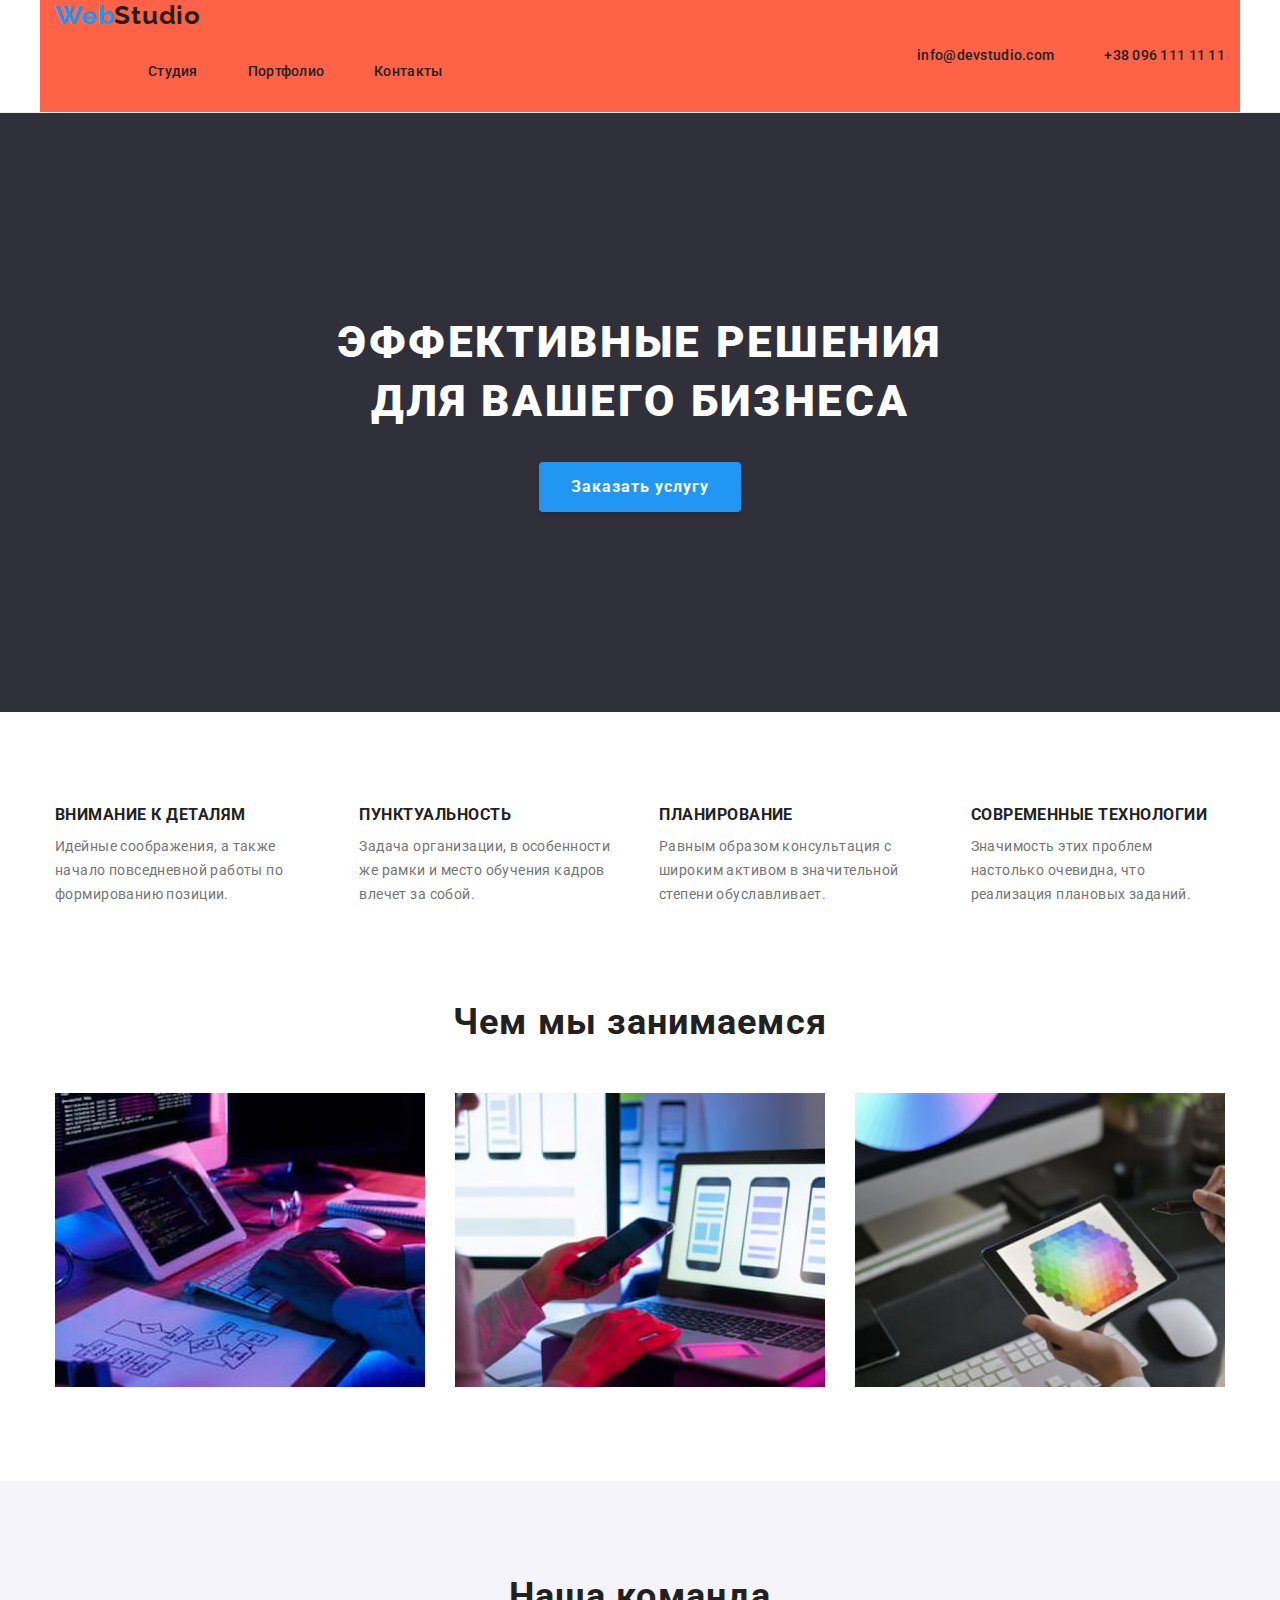
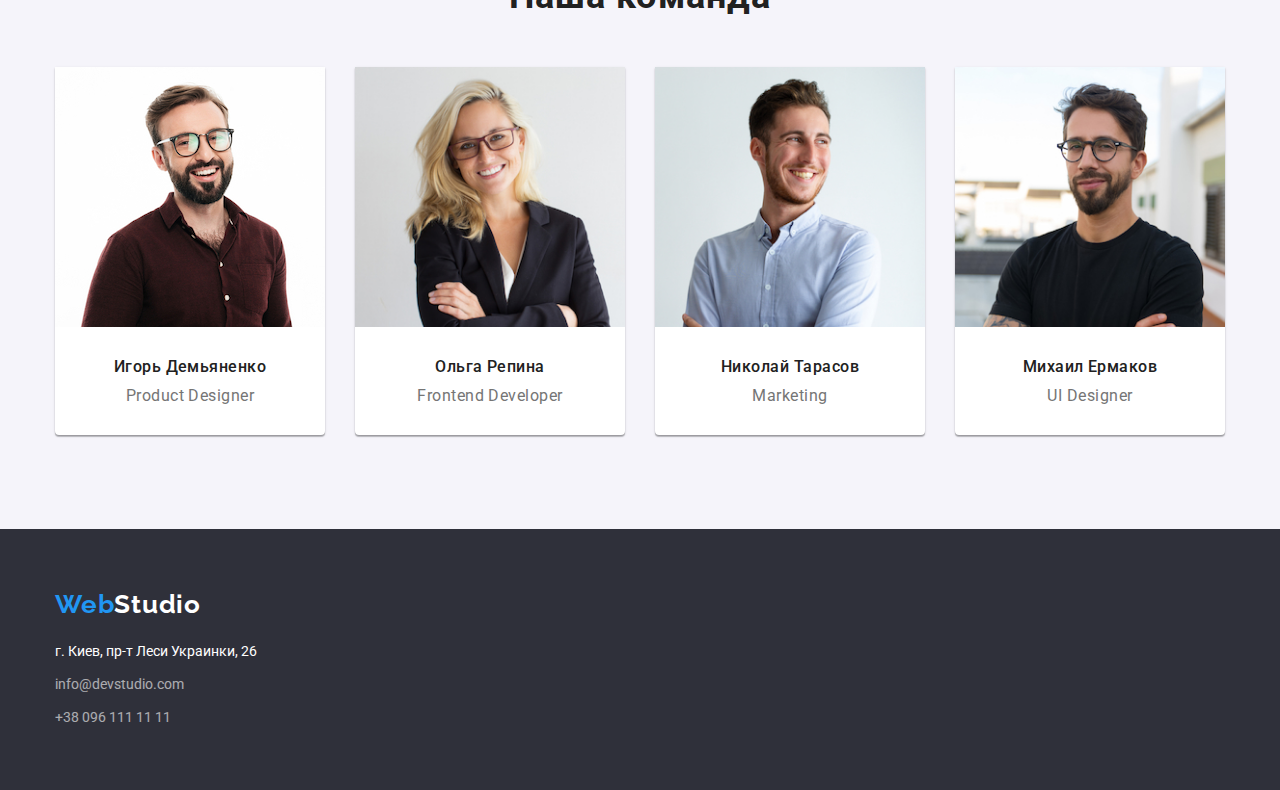
==== index.html @ 1a5c5057 "02.12.2022-001" ====
<!DOCTYPE html>
<html lang="ru">

<head>
    <meta charset="UTF-8">
    <meta http-equiv="X-UA-Compatible" content="IE=edge">
    <meta name="viewport" content="width=device-width, initial-scale=1.0">
    <link rel="preconnect" href="https://fonts.googleapis.com">
    <link rel="preconnect" href="https://fonts.gstatic.com" crossorigin>
    <link
        href="https://fonts.googleapis.com/css2?family=Raleway:wght@700&family=Roboto:wght@400;500;700;900&display=swap"
        rel="stylesheet">
    <link rel="stylesheet" href="https://cdnjs.cloudflare.com/ajax/libs/modern-normalize/1.1.0/modern-normalize.css"
        integrity="sha512-Y0MM+V6ymRKN2zStTqzQ227DWhhp4Mzdo6gnlRnuaNCbc+YN/ZH0sBCLTM4M0oSy9c9VKiCvd4Jk44aCLrNS5Q=="
        crossorigin="anonymous" referrerpolicy="no-referrer" />
    <link rel="stylesheet" href="./css/styles.css">
    <title>Document</title>
</head>



<body>
    <!--Хедер-->

    <header class="border-bottom-style">

<div class="container main-nav">

        <nav>
            <a class="logo" href="./index.html">
                Web<spam class="studio-black">Studio</spam> </a>
            <ul class="nav-links">
                <li class="item"><a href="./index.html" class="link">Студия</a></li>
                <li class="item"><a href="./portfolio.html" class="link">Портфолио</a></li>
                <li class="item"><a href="" class="link">Контакты</a></li>
            </ul>

            
        </nav>

<ul class="header-contacts">
    <li class="item"><a href="mailto:info@devstudio.com" class="link">info@devstudio.com</a>
    </li>
    <li class="item"><a href="tel:+380961111111" class="link">+38 096 111 11 11
        </a></li>
</ul>
</div>
    </header>

    <!--Средняя часть документа-->

    <main>

        <!--Секция "Заказать услугу"-->

        <section class=" section hero">
            <div class="container">
                <h1 class="header">Эффективные решения<br> для вашего бизнеса</h1>
                <button type="button" class="button-hero">Заказать услугу</button>
            </div>
        </section>

        <!--Секция "Наши особенности"-->

        <section class=" section unique">
            <div class="container">
                <ul class="unique-list">
                    <li class="item">
                        <h3 class="header">Внимание к деталям</h3>
                        <p class="text">Идейные соображения, а также начало повседневной работы по формированию
                            позиции.</p>
                    </li>
                    <li class="item">
                        <h3 class="header">Пунктуальность</h3>
                        <p class="text">Задача организации, в особенности же рамки и место обучения кадров влечет за
                            собой.</p>
                    </li>
                    <li class="item">
                        <h3 class="header">Планирование</h3>
                        <p class="text">Равным образом консультация с широким активом в значительной степени
                            обуславливает.</p>
                    </li>
                    <li class="item">
                        <h3 class="header">Современные технологии</h3>
                        <p class="text">Значимость этих проблем настолько очевидна, что реализация плановых заданий.
                        </p>
                    </li>

                </ul>
            </div>
        </section>

        <!--Секция "Чем мы занимаемся"-->

        <section class="section images-samples">
            <div class="container">
                <h2 class="header">Чем мы занимаемся</h2>
                <ul class="list">
                    <li class="item"><img class="image" src="./images/index/img.jpg" alt="Картинка" width="370"></li>
                    <li class="item"><img class="image" src="./images/index/img-1.jpg" alt="Еще одна картинка"
                            width="370"></li>
                    <li class="item"><img class="image" src="./images/index/img-2.jpg"
                            alt="Еще одна и еще одна картинка" width="370"></li>
                </ul>
            </div>
        </section>

        <!--Секция "Команда молодости нашей"-->
        <section class="section our-team">
            <div class="container">
                <h2 class="section-header-team">Наша команда</h2>
                <ul class="list">
                    <li class="item"><img class="image" src="./images/index/member-1.jpg" alt="Член команды №1"
                            width="270">
                        <div class="padding-30"><h3 class="header">Игорь Демьяненко</h3>
                        <p class="text">Product Designer</p></div>
                    </li>
                    <li class="item">
                        <img class="image" src="./images/index/member-2.jpg" alt="Член команды №2" width="270">
                        <div class="padding-30"><h3 class="header">Ольга Репина</h3>
                        <p class="text">Frontend Developer</p></div>
                    </li>
                    <li class="item">
                        <img class="image" src="./images/index/member-3.jpg" alt="Член команды №3" width="270">
                        <div class="padding-30"><h3 class="header">Николай Тарасов</h3>
                        <p class="text">Marketing</p></div>

                    </li>
                    <li class="item">
                        <img class="image" src="./images/index/member-4.jpg" alt="Член команды №4" width="270">
                        <div class="padding-30"><h3 class="header">Михаил Ермаков</h3>
                        <p class="text">UI Designer</p></div>

                    </li>
                </ul>
            </div>
        </section>

    </main>

    <footer class="footer ">

        <div class="container">
            <a class="logo logo-footer" href="">Web<spam class="studio-white">Studio</spam></a>
            <address>
                <ul class="footer-adress">
                    <li class="item"><a class="link" href="">г. Киев, пр-т Леси Украинки, 26</a></li>
                    <li class="item"><a class="link opacity-60" href="mailto:info@devstudio.com">info@devstudio.com</a>
                    </li>
                    <li class="item"><a class="link opacity-60" href="tel:+380961111111">+38 096 111 11 11</a></li>
                </ul>
            </address>
        </div>
    </footer>
</body>

</html>
---- css/styles.css ----
/* Глобальный класс */

:root {
  --primary-text-color: #212121;
  --secondary-text-color: #757575;
  --accent-text-color: #2196f3;
  --background-color-number-two: #2f303a;
}

body {
  background-color: #ffffff;
  font-family: "Roboto", sans-serif;
  font-size: 14px;
  font-weight: 400;
  color: var(--primary-text-color);
}

button {
  cursor: pointer;
  border: 0;
}

h1,
h2,
h3,
p,
ul {
  margin: 0;
  padding: 0;
}

/* Спочатку приберемо крапки зі списку */

.nav-links,
.header-contacts,
.unique-list,
.images-samples,
.our-team .list,
.footer-adress,
.selector-list,
.work-sectors,
.images-samples .list {
  list-style-type: none;
}

.container {
  width: 1200px;
  margin: 0 auto;
  padding-left: 15px;
  padding-right: 15px;
}
.section {
  padding-top: 94px;
  padding-bottom: 94px;
}

/* Лого, Нав и Хедер */

/* ЛОГО */

.border-bottom-style {
  border-bottom: 1px solid #ececec;
}

.logo {
  font-family: "Raleway", sans-serif;
  text-decoration: none;
  color: var(--accent-text-color);
  font-weight: 700;
  font-size: 26px;
  line-height: 1.2;
  letter-spacing: 0.03em;
  padding-top: 24px;
  padding-bottom: 25px;
}

.studio-black {
  color: var(--primary-text-color);
}
.studio-white {
  color: #ffffff;
}

/* .logo:hover,
.logo:focus {
  text-decoration: underline;
} */

/* НАВ */

.main-nav {
  display: flex;
  align-items: center;
  background-color: tomato;
}

.nav-links {
  display: flex;
  margin-left: 93px;
}

.nav-links .item:not(:first-child) {
  margin-left: 50px;
}

.nav-links .link {
  padding-top: 32px;
  padding-bottom: 32px;
  color: var(--primary-text-color);
  font-weight: 500;
  text-decoration: none;
  line-height: 1.17;
  letter-spacing: 0.02em;
  display: block;
}

.nav-links .link:hover,
.nav-links .link:focus {
  color: var(--accent-text-color);
}

/* Лінки з хедеру */

.header-contacts {
  display: flex;
  margin-left: auto;
}

.header-contacts .item:not(:first-child) {
  margin-left: 50px;
}

.header-contacts .link {
  color: var(--primary-text-color);
  font-weight: 500;
  text-decoration: none;
  line-height: 1.14;
  letter-spacing: 0.02em;
  padding-top: 32px;
  padding-bottom: 32px;
  display: block;
}

.header-contacts .link:hover,
.header-contacts .link:focus {
  color: var(--accent-text-color);
}

/* БОДІ */

/* Хероу */

.hero {
  background-color: var(--background-color-number-two);
  width: 100%;
  text-align: center;
  padding-top: 200px;
  padding-bottom: 200px;
}

.hero .header {
  color: #ffffff;
  font-weight: 900;
  font-size: 44px;
  line-height: 1.36;
  letter-spacing: 0.06em;
  text-transform: uppercase;
  margin-bottom: 30px;
}

.button-hero {
  background-color: var(--accent-text-color);
  box-shadow: 0px 4px 4px rgba(0, 0, 0, 0.15);
  border-radius: 4px;
  color: #ffffff;
  font-size: 16px;
  font-weight: 700;
  letter-spacing: 0.06em;
  line-height: 1.87;
  padding: 10px 32px;
}

/* Наші переваги */

.unique-list {
  display: flex;
}

.unique-list .item {
  width: calc((100%-90px) / 4);
  margin-right: 30px;
}

.unique-list .item:last-child {
  margin-right: 0;
}

.unique-list .header {
  font-weight: 700;
  line-height: 1.14;
  letter-spacing: 0.03em;
  text-transform: uppercase;
  margin-bottom: 10px;
}

.unique-list .text {
  color: var(--secondary-text-color);
  line-height: 1.71;
  letter-spacing: 0.03em;
}

.images-samples {
  font-weight: 700;
  font-size: 36;
  line-height: 1.17;
  padding-top: 0;
}

.images-samples .header {
  font-size: 36px;
  font-weight: 700;
  line-height: 1.17;
  letter-spacing: 0.03em;
  margin-bottom: 50px;
  text-align: center;
}

.images-samples .list {
  display: flex;
  justify-content: space-between;
}

.images-samples .image {
  width: 100%;
  height: auto;
  display: block;
}

/* Наша команда */

.our-team {
  background-color: #f5f4fa;
}

.section-header-team {
  font-size: 36px;
  font-weight: 700;
  line-height: 1.17;
  letter-spacing: 0.03em;
  margin-bottom: 50px;
  text-align: center;
  /* background-color: #2196f3; */
}

.our-team .list {
  display: flex;
  justify-content: space-between;
}

.our-team .item {
  background-color: #ffffff;
  box-shadow: 0px 1px 3px rgba(0, 0, 0, 0.12), 0px 1px 1px rgba(0, 0, 0, 0.14),
    0px 2px 1px rgba(0, 0, 0, 0.2);
  border-radius: 0px 0px 4px 4px;
}

.our-team .image {
  display: block;
  /* margin-bottom: 30px; */
}

.our-team .header {
  font-size: 16px;
  font-weight: 500;
  line-height: 1.19;
  letter-spacing: 0.03em;
  /* background-color: aqua; */
  margin-bottom: 10px;
  text-align: center;
}

.our-team .text {
  color: var(--secondary-text-color);
  font-size: 16px;
  line-height: 1.19;
  letter-spacing: 0.03em;
  text-align: center;
}

.padding-30 {
  padding-top: 30px;
  padding-bottom: 30px;
}

.footer {
  background-color: var(--background-color-number-two);
  padding-top: 60px;
  padding-bottom: 60px;
}

.logo-footer {
  display: block;
  margin-bottom: 20px;
  padding: 0;
}

.footer-adress .item {
  margin-bottom: 9px;
}

.footer-adress .item:last-child {
  margin-bottom: 0;
}

.footer-adress .link {
  line-height: 1.71;
  color: #ffffff;
  text-decoration: none;
  font-style: normal;
}

.footer-adress .link:hover,
.footer-adress .link:focus {
  color: var(--accent-text-color);
}

.opacity-60 {
  opacity: 0.6;
}

/* ПОРТФОЛІО */

/* Селектор */

.portfolio {
  /* background-color: #2196f3; */
}

.selector-list {
  display: flex;
  justify-content: center;
  margin-bottom: 50px;
  /* background-color: aquamarine; */
}

.selector-list .item {
  margin-right: 8px;
}

.selector-list .item:last-child {
  margin-right: 0;
}

.selector-list .button {
  font-size: 16px;
  font-weight: 500;
  letter-spacing: 0.03em;
  line-height: 1.62;
  padding: 6px 22px;

  background-color: #f5f4fa;
  box-shadow: 0px 3px 1px rgba(0, 0, 0, 0.1), 0px 1px 2px rgba(0, 0, 0, 0.08),
    0px 2px 2px rgba(0, 0, 0, 0.12);
  border-radius: 4px;
}

.selector-list .button:hover,
.selector-list .button:focus {
  color: #ffffff;
  background-color: var(--accent-text-color);
}

.work-sectors {
  display: flex;
  justify-content: space-between;
  flex-wrap: wrap;
  /* background-color: tomato; */
}

.work-sectors .item {
  margin-bottom: 30px;
  border: 1px solid #eeeeee;
  /* background-color: #2196f3; */
}

.work-sectors .item:nth-child(n + 7) {
  margin-bottom: 0;
}

.work-sectors .link {
  text-decoration: none;
  display: block;
}
.work-sectors .image {
  display: block;
  width: 370px;
  /* background-color: aqua; */
}

.work-sectors .header {
  color: var(--primary-text-color);
  font-weight: 700;
  font-size: 18px;
  line-height: 2;
  letter-spacing: 0.06em;
  /* background-color: brown; */
  margin-bottom: 4px;
  margin-left: 24px;
}

.work-sectors .text {
  color: var(--secondary-text-color);
  font-size: 16px;
  line-height: 1.88;
  letter-spacing: 0.03em;
  margin-left: 24px;
}

.padding-20 {
  padding-top: 20px;
  padding-bottom: 20px;
}
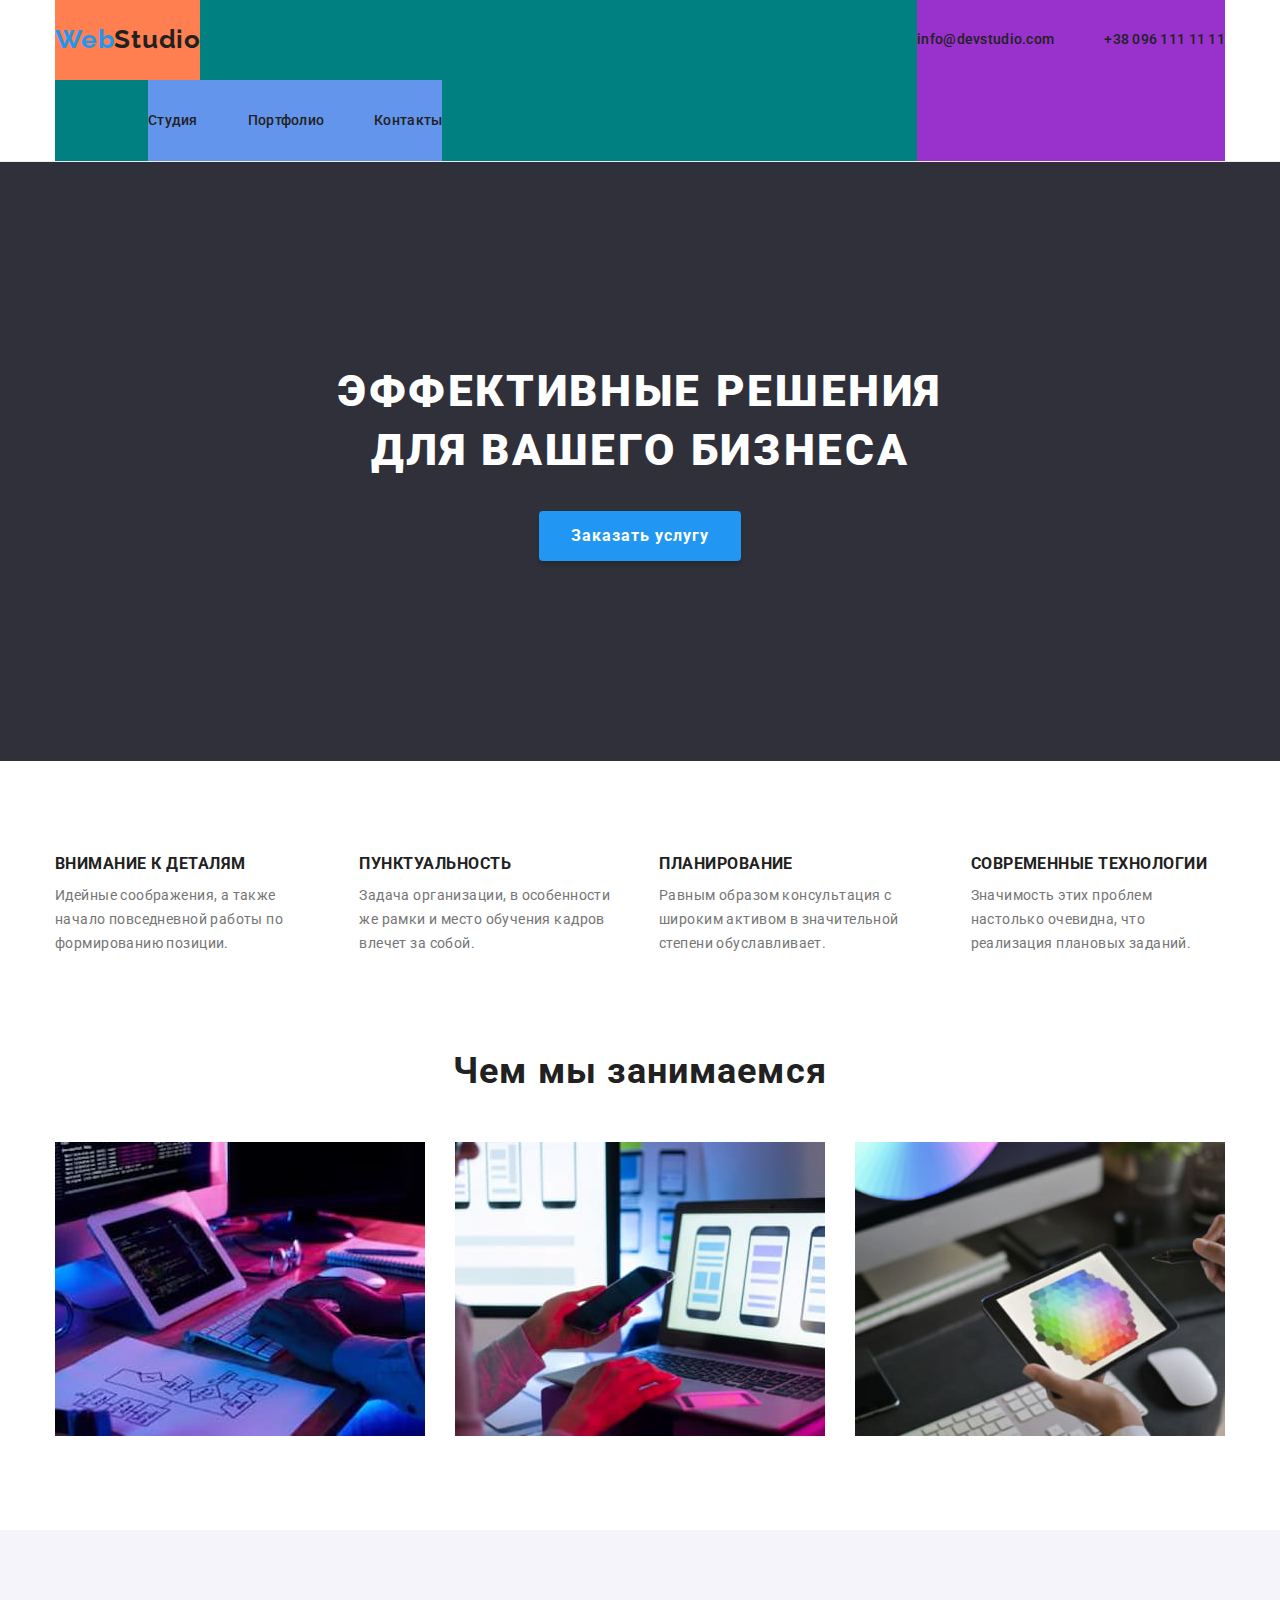
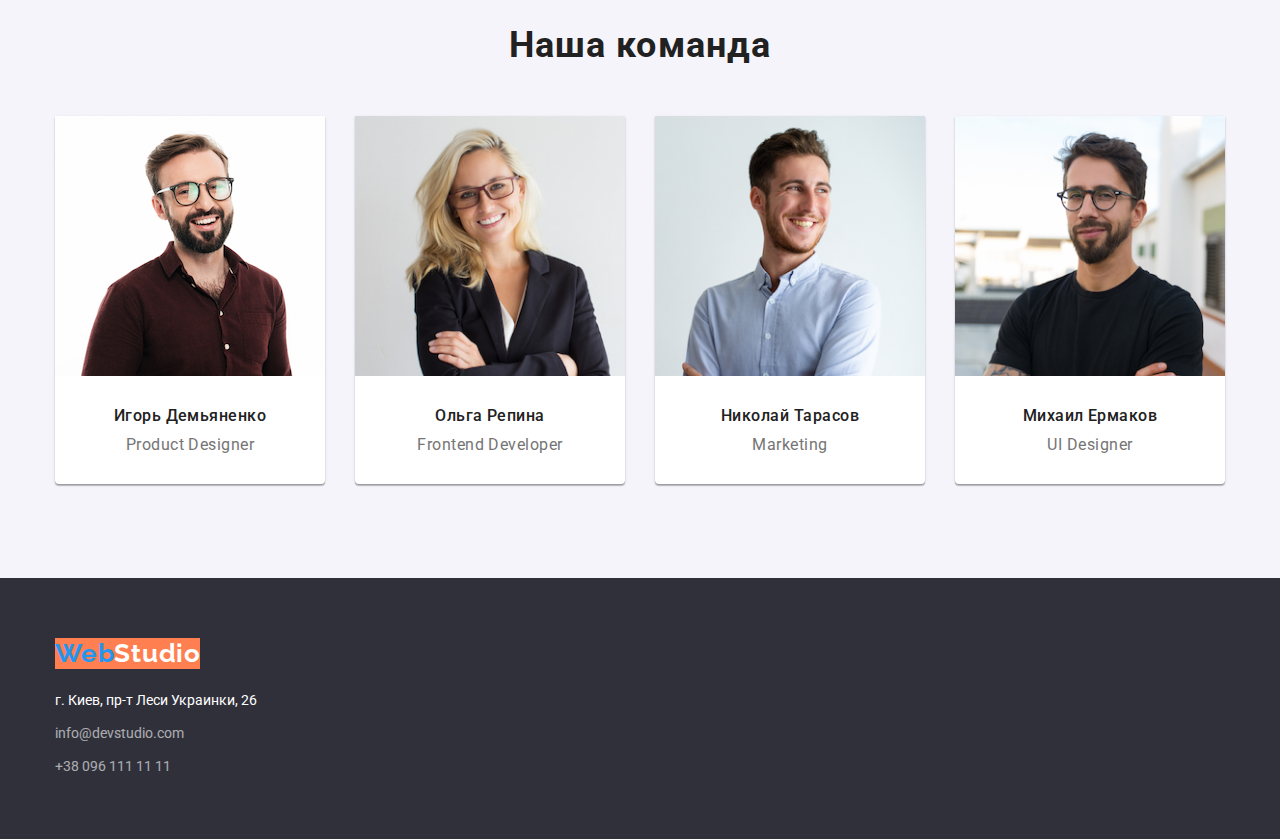
==== commit 79d9ca2a: "02.12.2022 - 002" ====
--- a/index.html
+++ b/index.html
@@ -23,28 +23,26 @@
     <!--Хедер-->
 
     <header class="border-bottom-style">
+<div class="container">
+        <div class="main-nav">
+            <nav>
+                <a class="logo" href="./index.html">
+                    Web<spam class="studio-black">Studio</spam></a>
+                <ul class="nav-links">
+                    <li class="item"><a href="./index.html" class="link">Студия</a></li>
+                    <li class="item"><a href="./portfolio.html" class="link">Портфолио</a></li>
+                    <li class="item"><a href="" class="link">Контакты</a></li>
+                </ul>
+            </nav>
 
-<div class="container main-nav">
-
-        <nav>
-            <a class="logo" href="./index.html">
-                Web<spam class="studio-black">Studio</spam> </a>
-            <ul class="nav-links">
-                <li class="item"><a href="./index.html" class="link">Студия</a></li>
-                <li class="item"><a href="./portfolio.html" class="link">Портфолио</a></li>
-                <li class="item"><a href="" class="link">Контакты</a></li>
+            <ul class="header-contacts">
+                <li class="item"><a href="mailto:info@devstudio.com" class="link">info@devstudio.com</a>
+                </li>
+                <li class="item"><a href="tel:+380961111111" class="link">+38 096 111 11 11
+                    </a></li>
             </ul>
-
-            
-        </nav>
-
-<ul class="header-contacts">
-    <li class="item"><a href="mailto:info@devstudio.com" class="link">info@devstudio.com</a>
-    </li>
-    <li class="item"><a href="tel:+380961111111" class="link">+38 096 111 11 11
-        </a></li>
-</ul>
-</div>
+        </div>
+        </div>
     </header>
 
     <!--Средняя часть документа-->
@@ -112,24 +110,32 @@
                 <ul class="list">
                     <li class="item"><img class="image" src="./images/index/member-1.jpg" alt="Член команды №1"
                             width="270">
-                        <div class="padding-30"><h3 class="header">Игорь Демьяненко</h3>
-                        <p class="text">Product Designer</p></div>
+                        <div class="padding-30">
+                            <h3 class="header">Игорь Демьяненко</h3>
+                            <p class="text">Product Designer</p>
+                        </div>
                     </li>
                     <li class="item">
                         <img class="image" src="./images/index/member-2.jpg" alt="Член команды №2" width="270">
-                        <div class="padding-30"><h3 class="header">Ольга Репина</h3>
-                        <p class="text">Frontend Developer</p></div>
+                        <div class="padding-30">
+                            <h3 class="header">Ольга Репина</h3>
+                            <p class="text">Frontend Developer</p>
+                        </div>
                     </li>
                     <li class="item">
                         <img class="image" src="./images/index/member-3.jpg" alt="Член команды №3" width="270">
-                        <div class="padding-30"><h3 class="header">Николай Тарасов</h3>
-                        <p class="text">Marketing</p></div>
+                        <div class="padding-30">
+                            <h3 class="header">Николай Тарасов</h3>
+                            <p class="text">Marketing</p>
+                        </div>
 
                     </li>
                     <li class="item">
                         <img class="image" src="./images/index/member-4.jpg" alt="Член команды №4" width="270">
-                        <div class="padding-30"><h3 class="header">Михаил Ермаков</h3>
-                        <p class="text">UI Designer</p></div>
+                        <div class="padding-30">
+                            <h3 class="header">Михаил Ермаков</h3>
+                            <p class="text">UI Designer</p>
+                        </div>
 
                     </li>
                 </ul>
--- a/css/styles.css
+++ b/css/styles.css
@@ -72,6 +72,9 @@
   letter-spacing: 0.03em;
   padding-top: 24px;
   padding-bottom: 25px;
+  background-color: coral;
+  display: block;
+  width: 145px;
 }
 
 .studio-black {
@@ -90,13 +93,13 @@
 
 .main-nav {
   display: flex;
-  align-items: center;
-  background-color: tomato;
+  background-color: teal;
 }
 
 .nav-links {
   display: flex;
   margin-left: 93px;
+  background-color: cornflowerblue;
 }
 
 .nav-links .item:not(:first-child) {
@@ -124,6 +127,7 @@
 .header-contacts {
   display: flex;
   margin-left: auto;
+  background-color: darkorchid;
 }
 
 .header-contacts .item:not(:first-child) {
@@ -392,8 +396,9 @@
   display: block;
 }
 .work-sectors .image {
-  display: block;
-  width: 370px;
+  width: 100%;
+  height: auto;
+  display: block;
   /* background-color: aqua; */
 }
 
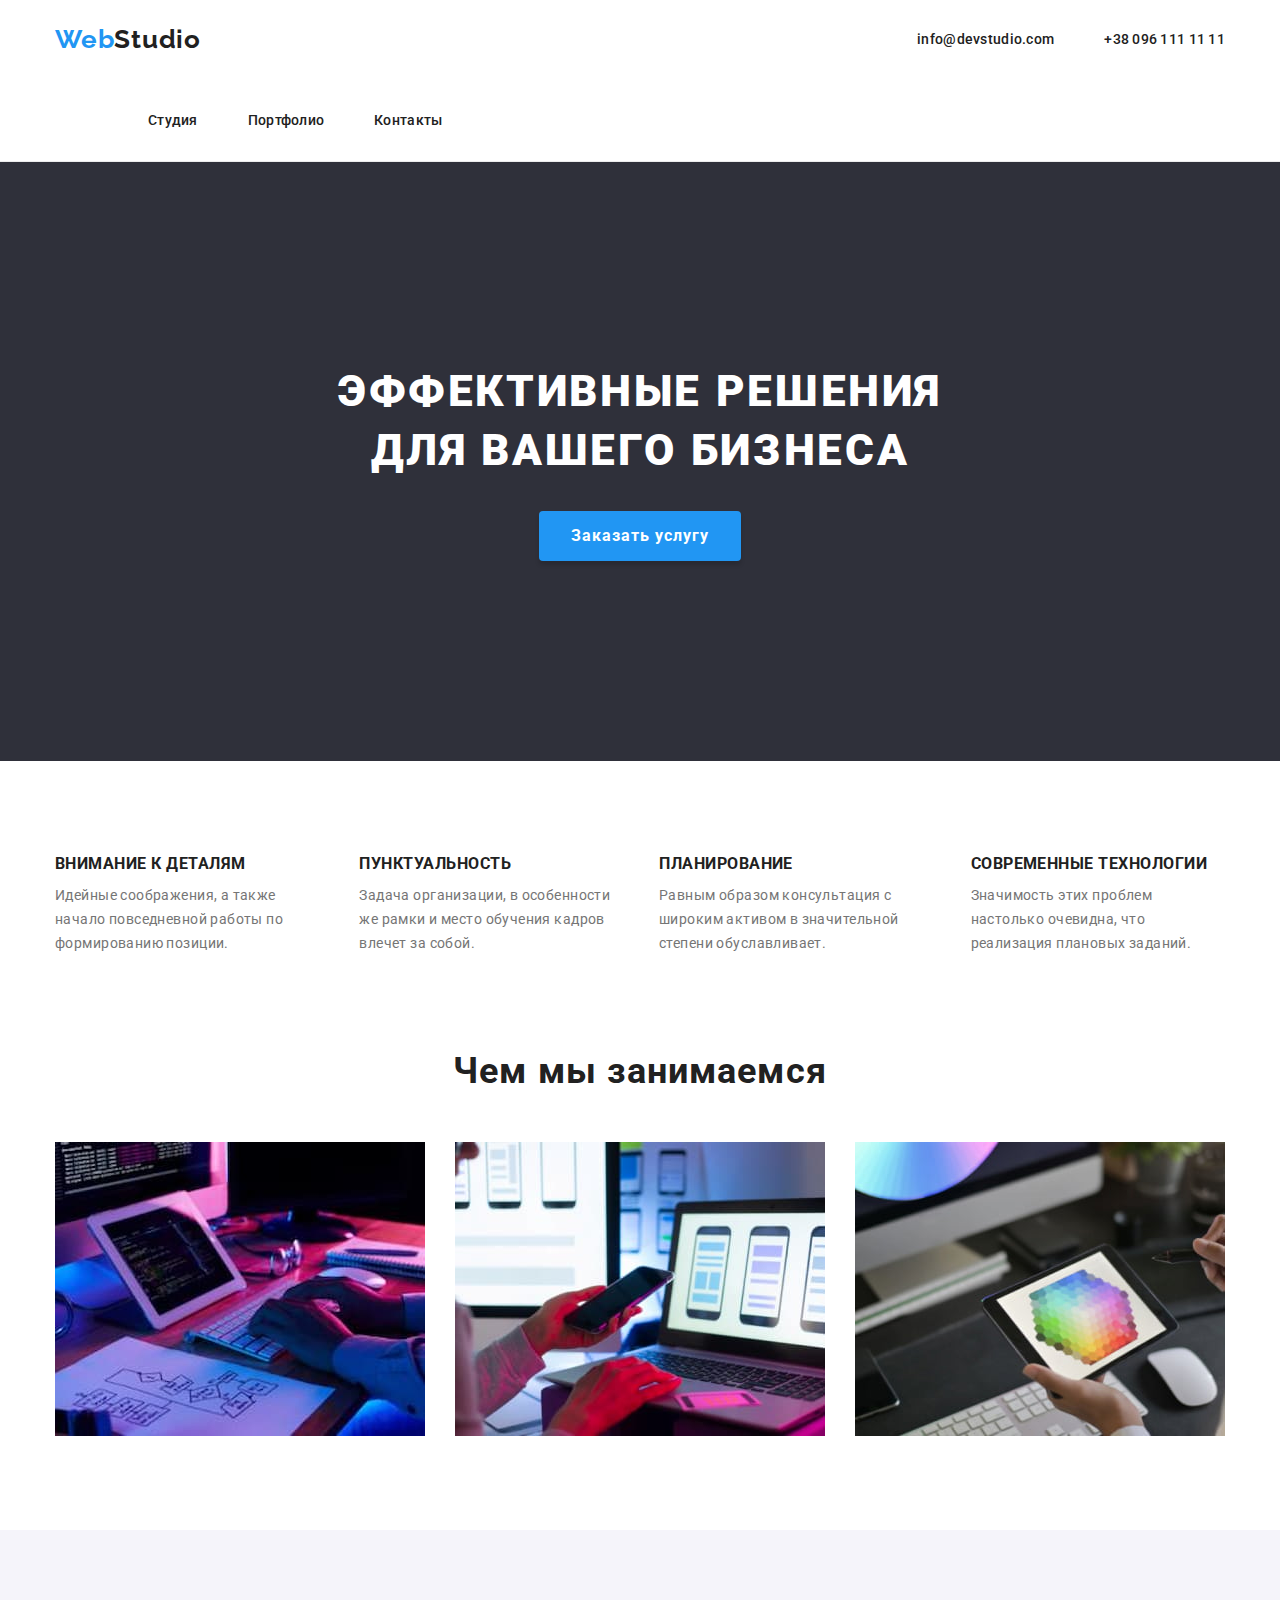
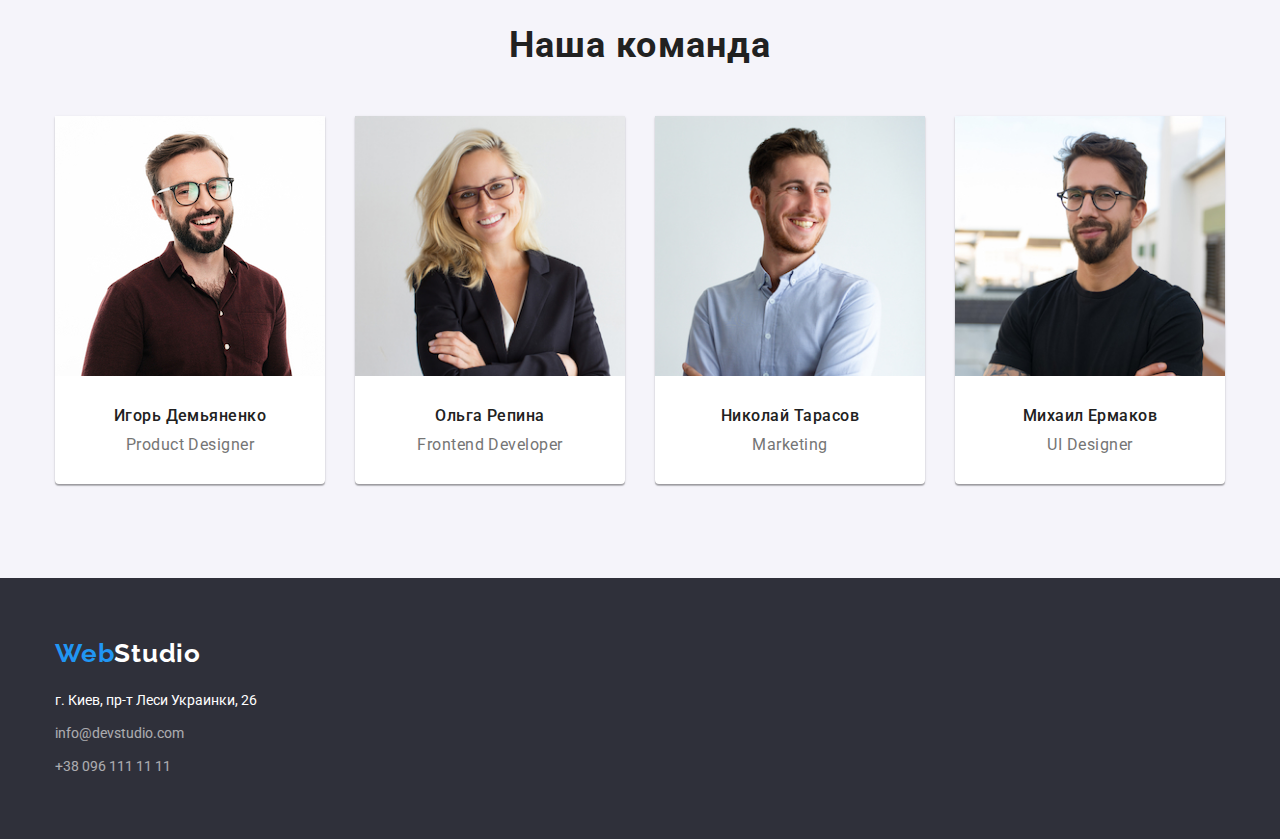
==== commit 34c84b13: "02.12.2022-003" ====
--- a/index.html
+++ b/index.html
@@ -28,6 +28,7 @@
             <nav>
                 <a class="logo" href="./index.html">
                     Web<spam class="studio-black">Studio</spam></a>
+
                 <ul class="nav-links">
                     <li class="item"><a href="./index.html" class="link">Студия</a></li>
                     <li class="item"><a href="./portfolio.html" class="link">Портфолио</a></li>
--- a/css/styles.css
+++ b/css/styles.css
@@ -72,7 +72,7 @@
   letter-spacing: 0.03em;
   padding-top: 24px;
   padding-bottom: 25px;
-  background-color: coral;
+  /* background-color: lightcoral */
   display: block;
   width: 145px;
 }
@@ -93,13 +93,16 @@
 
 .main-nav {
   display: flex;
-  background-color: teal;
+  /* background-color: teal; */
+}
+
+.nav-links .item {
 }
 
 .nav-links {
   display: flex;
   margin-left: 93px;
-  background-color: cornflowerblue;
+  /* background-color: cornflowerblue; */
 }
 
 .nav-links .item:not(:first-child) {
@@ -127,7 +130,7 @@
 .header-contacts {
   display: flex;
   margin-left: auto;
-  background-color: darkorchid;
+  /* background-color: darkorchid; */
 }
 
 .header-contacts .item:not(:first-child) {
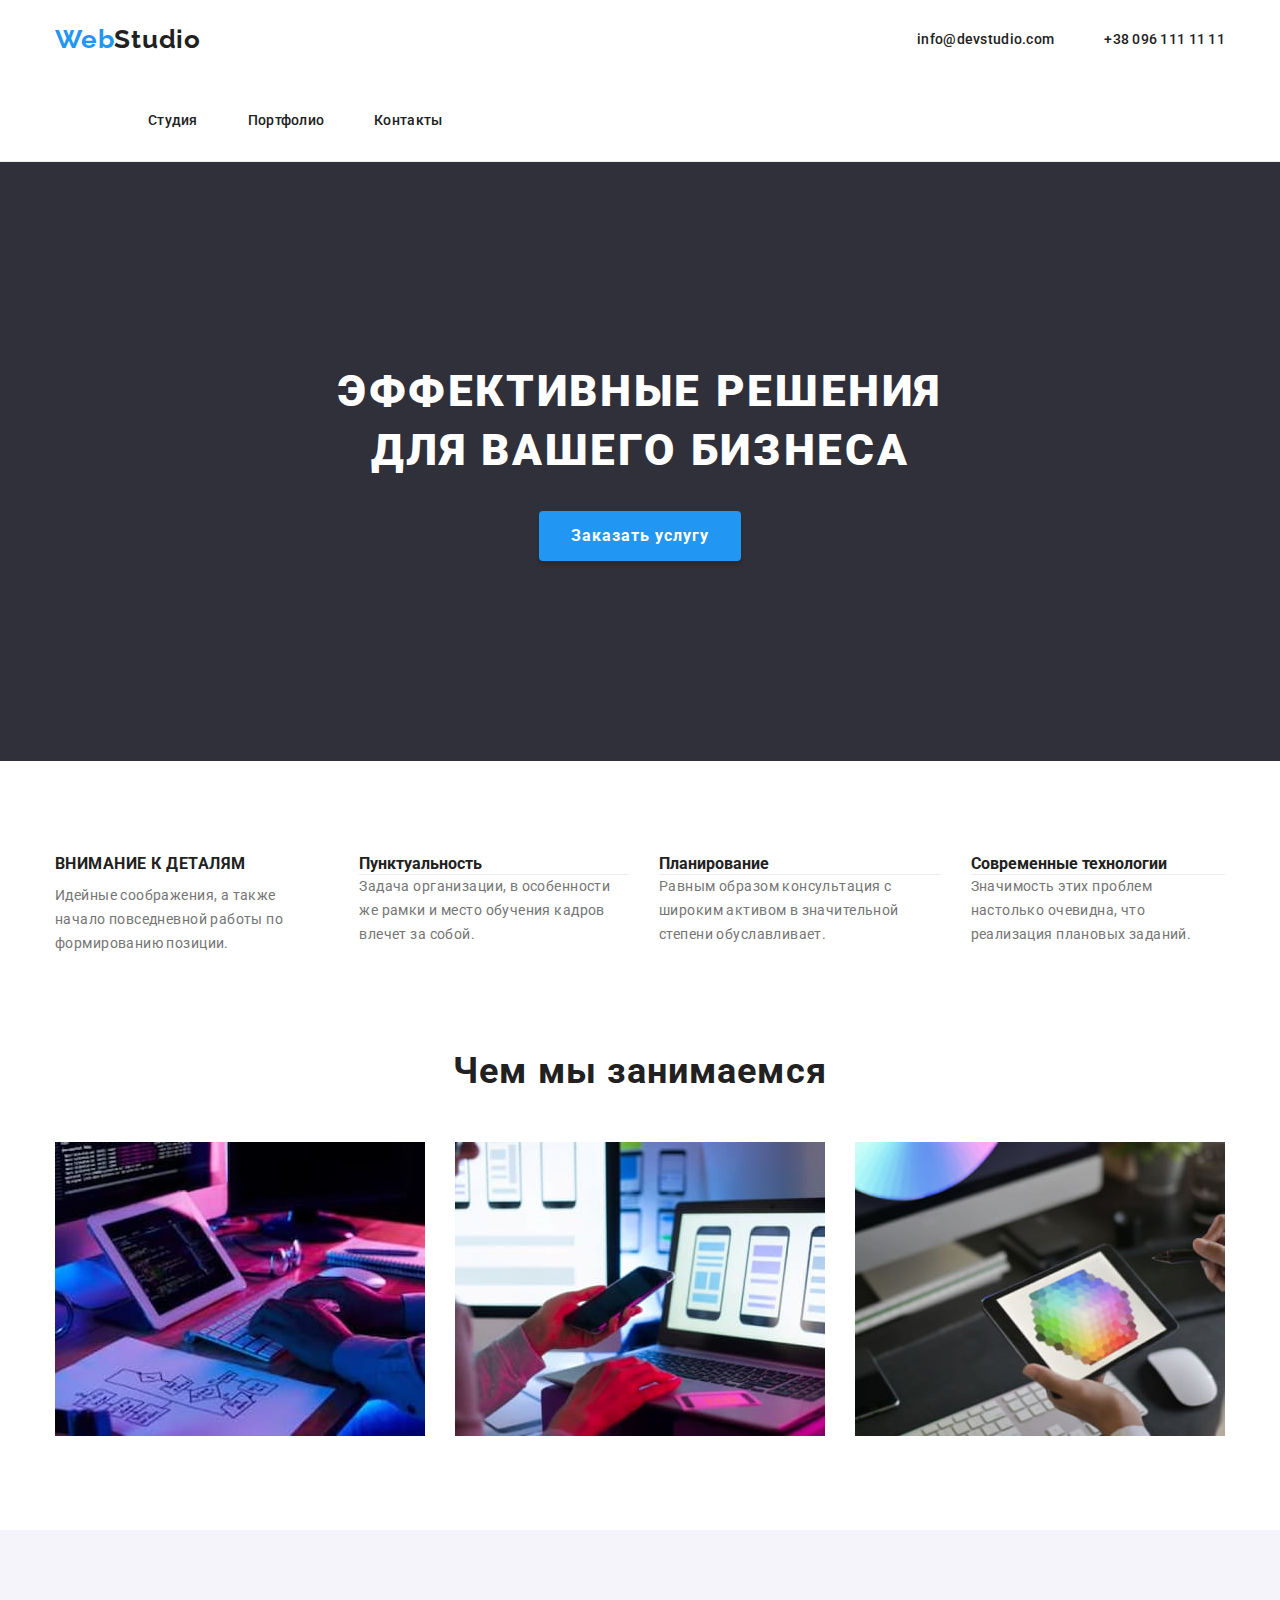
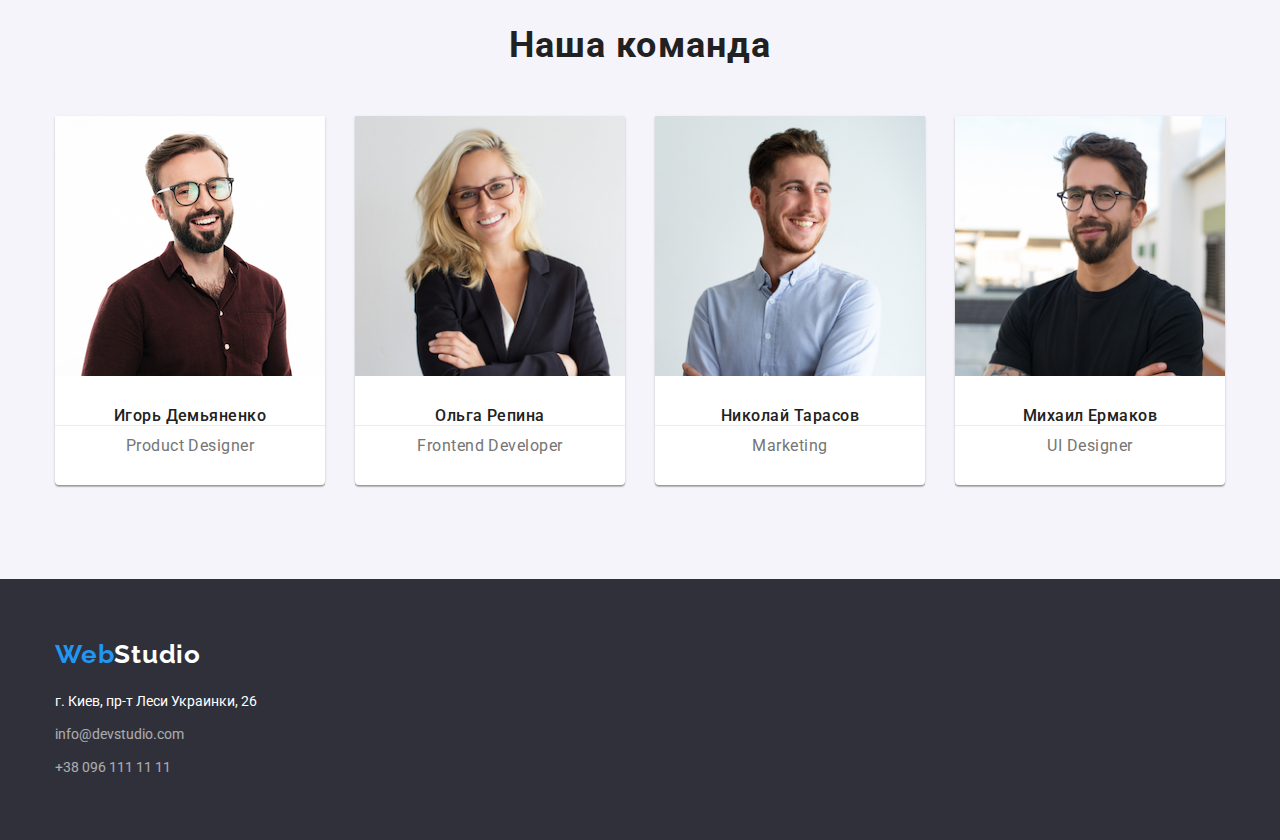
==== commit 25592fee: "02.12.2022 - 005" ====
--- a/index.html
+++ b/index.html
@@ -22,7 +22,7 @@
 <body>
     <!--Хедер-->
 
-    <header class="border-bottom-style">
+<header class="header">
 <div class="container">
         <div class="main-nav">
             <nav>
@@ -52,20 +52,20 @@
 
         <!--Секция "Заказать услугу"-->
 
-        <section class=" section hero">
+        <section class="section hero">
             <div class="container">
-                <h1 class="header">Эффективные решения<br> для вашего бизнеса</h1>
+                <h1 class="title">Эффективные решения<br> для вашего бизнеса</h1>
                 <button type="button" class="button-hero">Заказать услугу</button>
             </div>
         </section>
 
         <!--Секция "Наши особенности"-->
 
-        <section class=" section unique">
+        <section class="section unique">
             <div class="container">
                 <ul class="unique-list">
                     <li class="item">
-                        <h3 class="header">Внимание к деталям</h3>
+                        <h3 class="title">Внимание к деталям</h3>
                         <p class="text">Идейные соображения, а также начало повседневной работы по формированию
                             позиции.</p>
                     </li>
@@ -93,7 +93,7 @@
 
         <section class="section images-samples">
             <div class="container">
-                <h2 class="header">Чем мы занимаемся</h2>
+                <h2 class="title">Чем мы занимаемся</h2>
                 <ul class="list">
                     <li class="item"><img class="image" src="./images/index/img.jpg" alt="Картинка" width="370"></li>
                     <li class="item"><img class="image" src="./images/index/img-1.jpg" alt="Еще одна картинка"
--- a/css/styles.css
+++ b/css/styles.css
@@ -58,7 +58,7 @@
 
 /* ЛОГО */
 
-.border-bottom-style {
+.header {
   border-bottom: 1px solid #ececec;
 }
 
@@ -165,7 +165,7 @@
   padding-bottom: 200px;
 }
 
-.hero .header {
+.hero .title {
   color: #ffffff;
   font-weight: 900;
   font-size: 44px;
@@ -202,7 +202,7 @@
   margin-right: 0;
 }
 
-.unique-list .header {
+.unique-list .title {
   font-weight: 700;
   line-height: 1.14;
   letter-spacing: 0.03em;
@@ -223,7 +223,7 @@
   padding-top: 0;
 }
 
-.images-samples .header {
+.images-samples .title {
   font-size: 36px;
   font-weight: 700;
   line-height: 1.17;
@@ -405,7 +405,7 @@
   /* background-color: aqua; */
 }
 
-.work-sectors .header {
+.work-sectors .title {
   color: var(--primary-text-color);
   font-weight: 700;
   font-size: 18px;
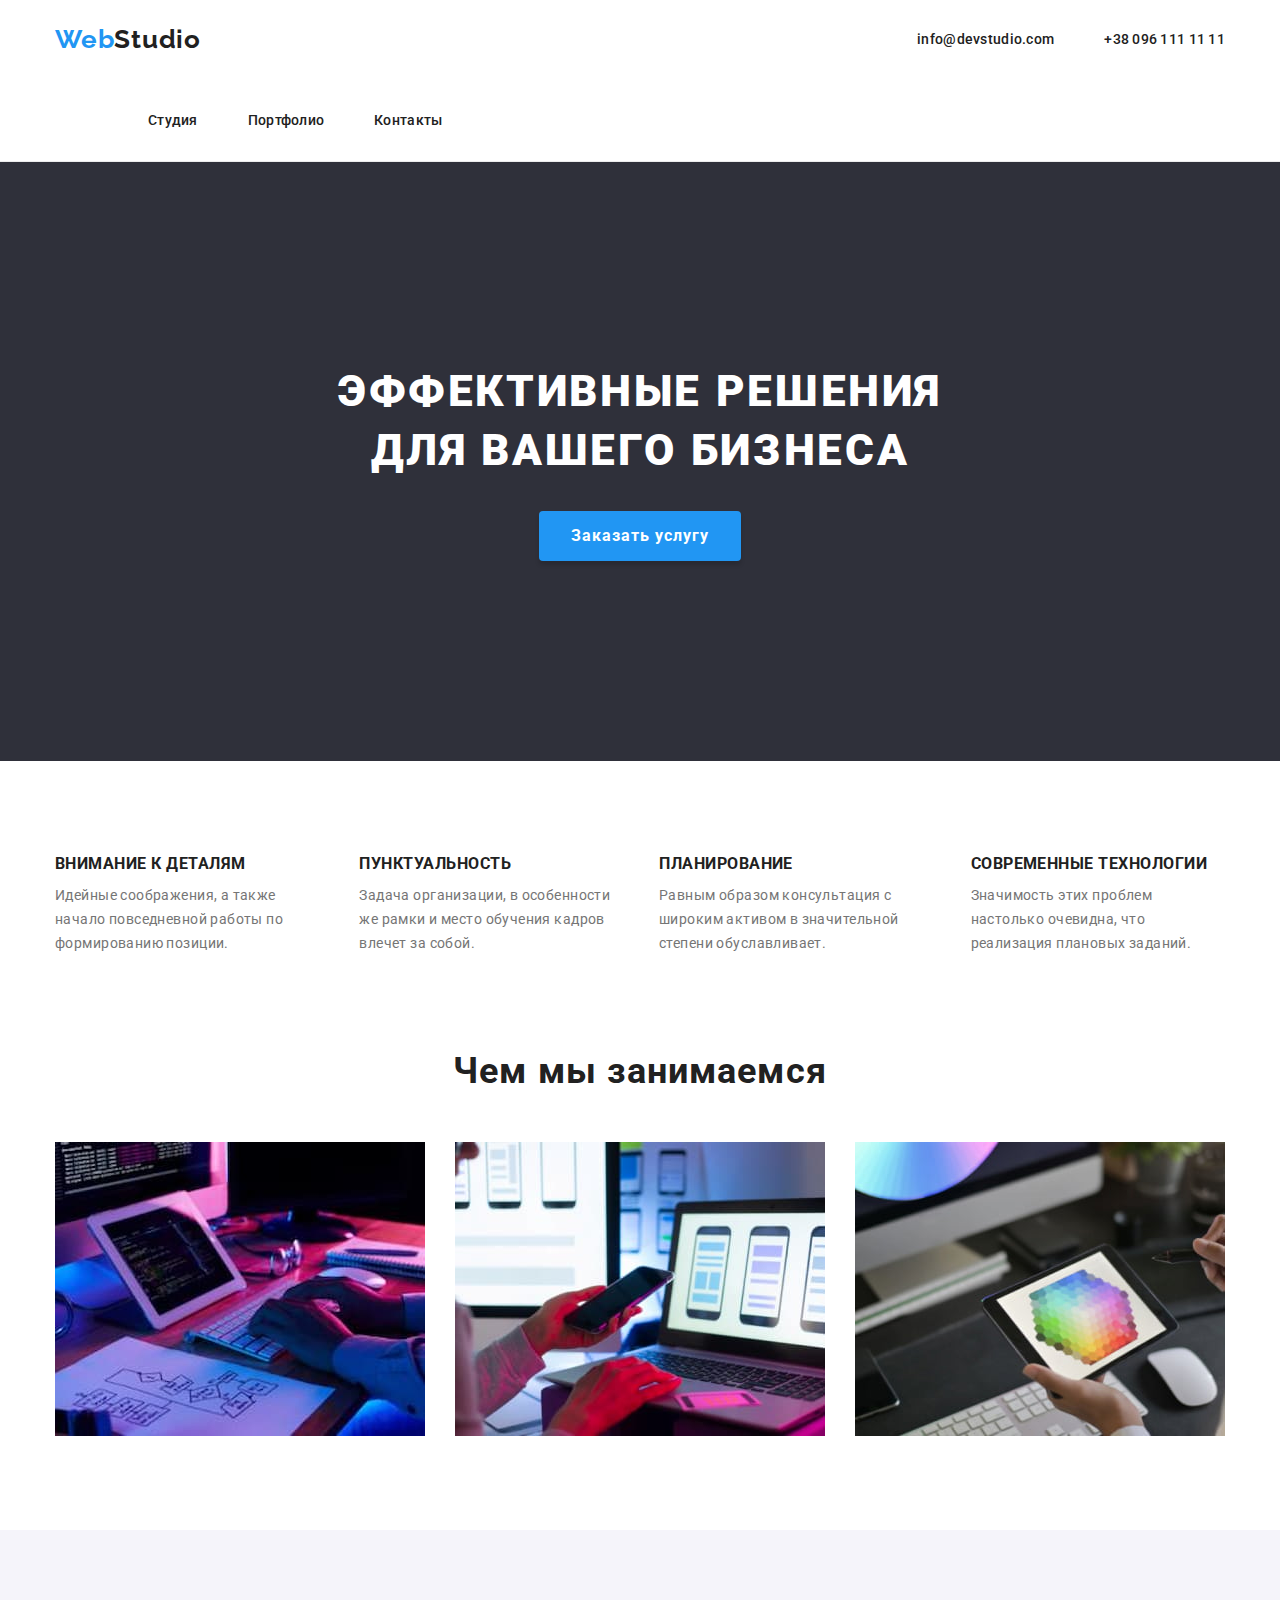
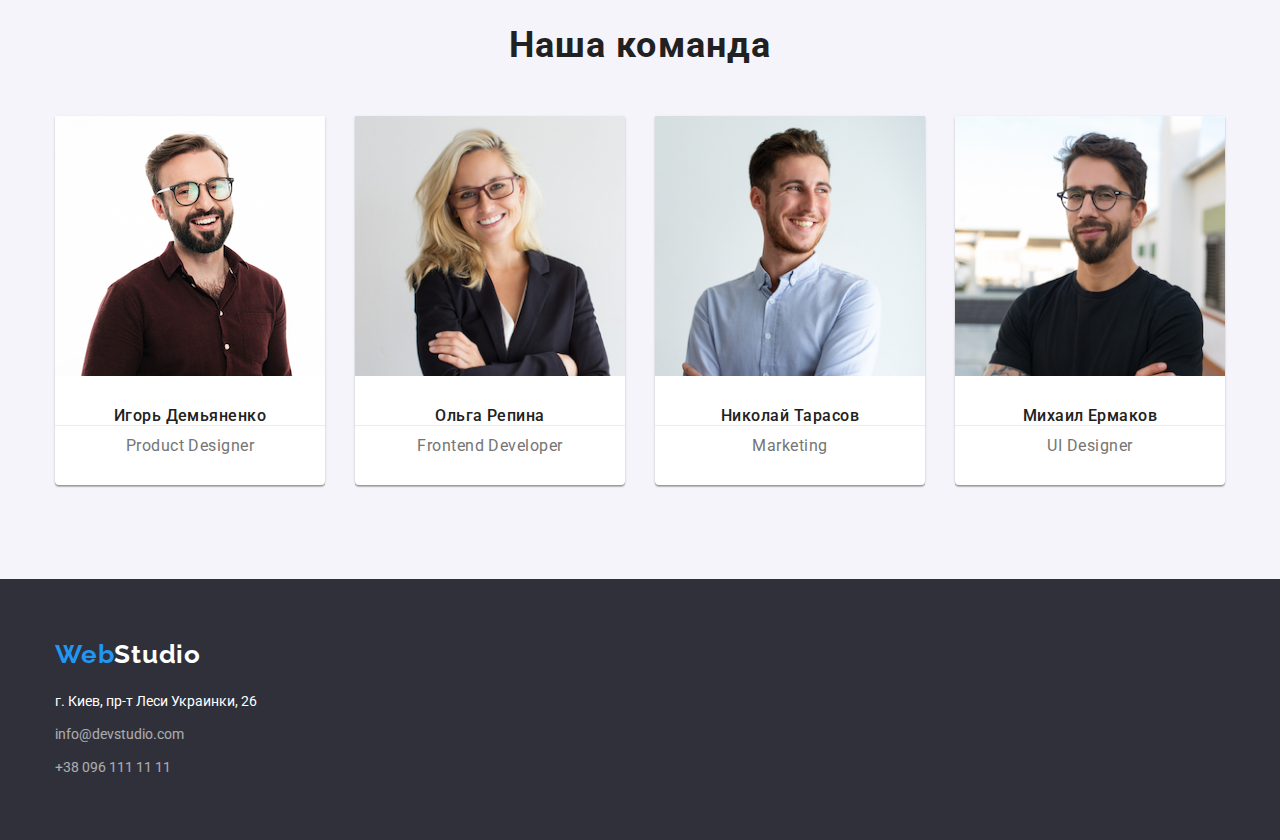
==== commit 9c854aab: "Update index.html" ====
--- a/index.html
+++ b/index.html
@@ -70,17 +70,17 @@
                             позиции.</p>
                     </li>
                     <li class="item">
-                        <h3 class="header">Пунктуальность</h3>
+                        <h3 class="title">Пунктуальность</h3>
                         <p class="text">Задача организации, в особенности же рамки и место обучения кадров влечет за
                             собой.</p>
                     </li>
                     <li class="item">
-                        <h3 class="header">Планирование</h3>
+                        <h3 class="title">Планирование</h3>
                         <p class="text">Равным образом консультация с широким активом в значительной степени
                             обуславливает.</p>
                     </li>
                     <li class="item">
-                        <h3 class="header">Современные технологии</h3>
+                        <h3 class="title">Современные технологии</h3>
                         <p class="text">Значимость этих проблем настолько очевидна, что реализация плановых заданий.
                         </p>
                     </li>
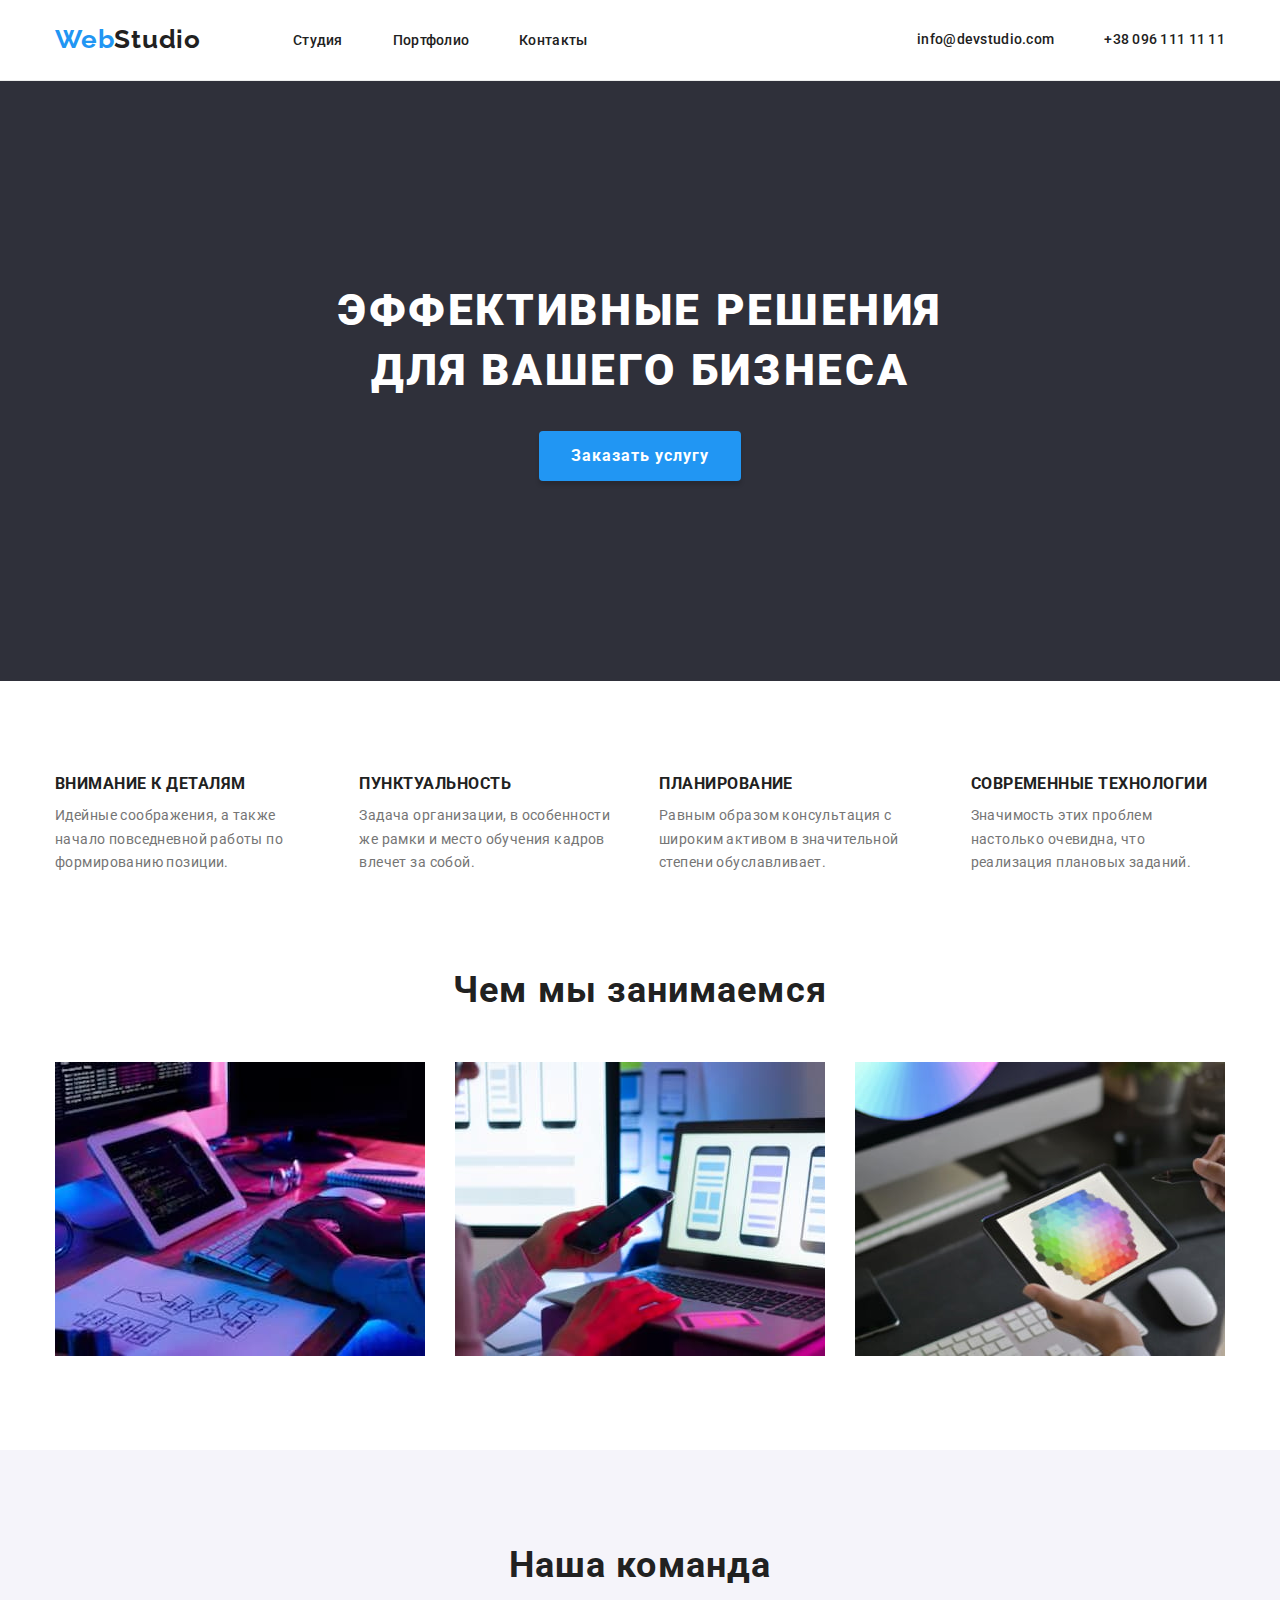
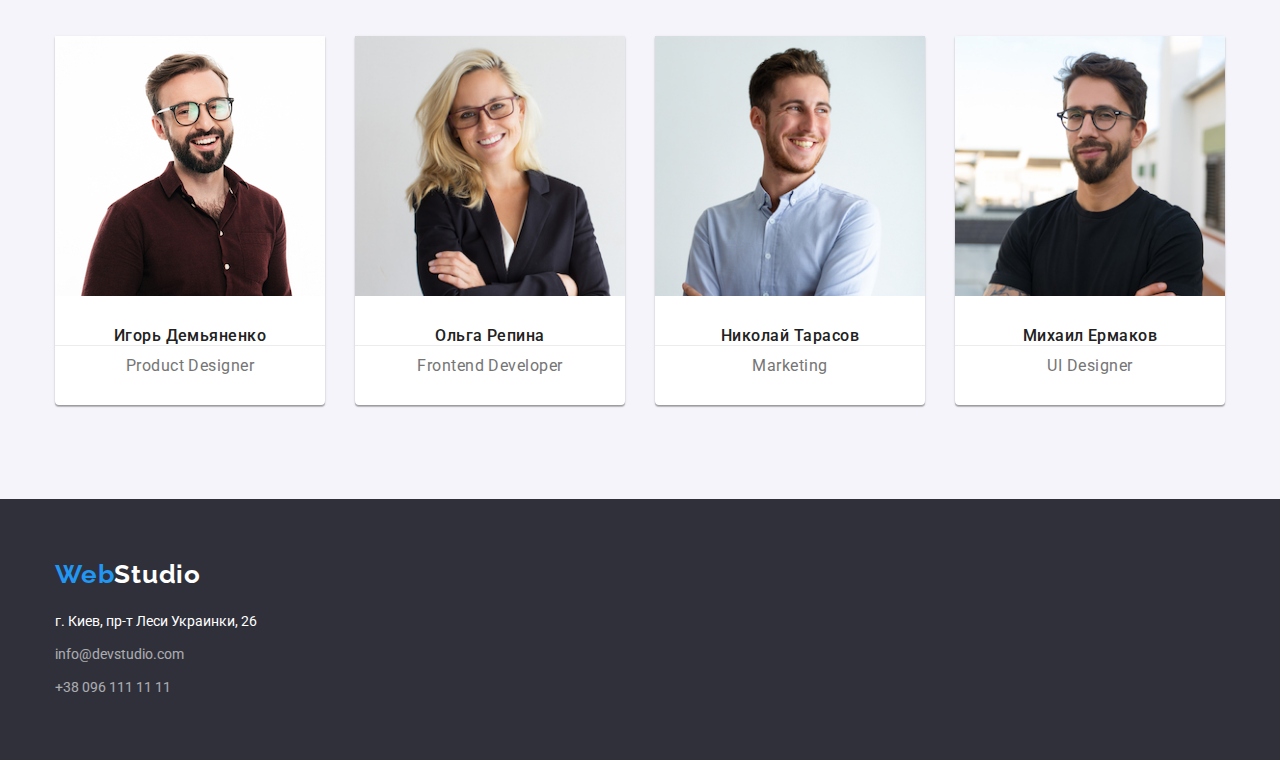
==== commit 6d841da0: "02.13.2022 - 001" ====
--- a/index.html
+++ b/index.html
@@ -23,11 +23,12 @@
     <!--Хедер-->
 
 <header class="header">
-<div class="container">
-        <div class="main-nav">
+
+        <div class="container main-nav">
+            <a class="logo" href="./index.html">
+                <span class="web">Web</span><span class="studio-black">Studio</span></a>
             <nav>
-                <a class="logo" href="./index.html">
-                    Web<spam class="studio-black">Studio</spam></a>
+                
 
                 <ul class="nav-links">
                     <li class="item"><a href="./index.html" class="link">Студия</a></li>
@@ -43,7 +44,7 @@
                     </a></li>
             </ul>
         </div>
-        </div>
+    
     </header>
 
     <!--Средняя часть документа-->
--- a/css/styles.css
+++ b/css/styles.css
@@ -77,6 +77,10 @@
   width: 145px;
 }
 
+.web {
+  color: var(--accent-text-color);
+}
+
 .studio-black {
   color: var(--primary-text-color);
 }
@@ -93,6 +97,7 @@
 
 .main-nav {
   display: flex;
+  align-items: center;
   /* background-color: teal; */
 }
 
